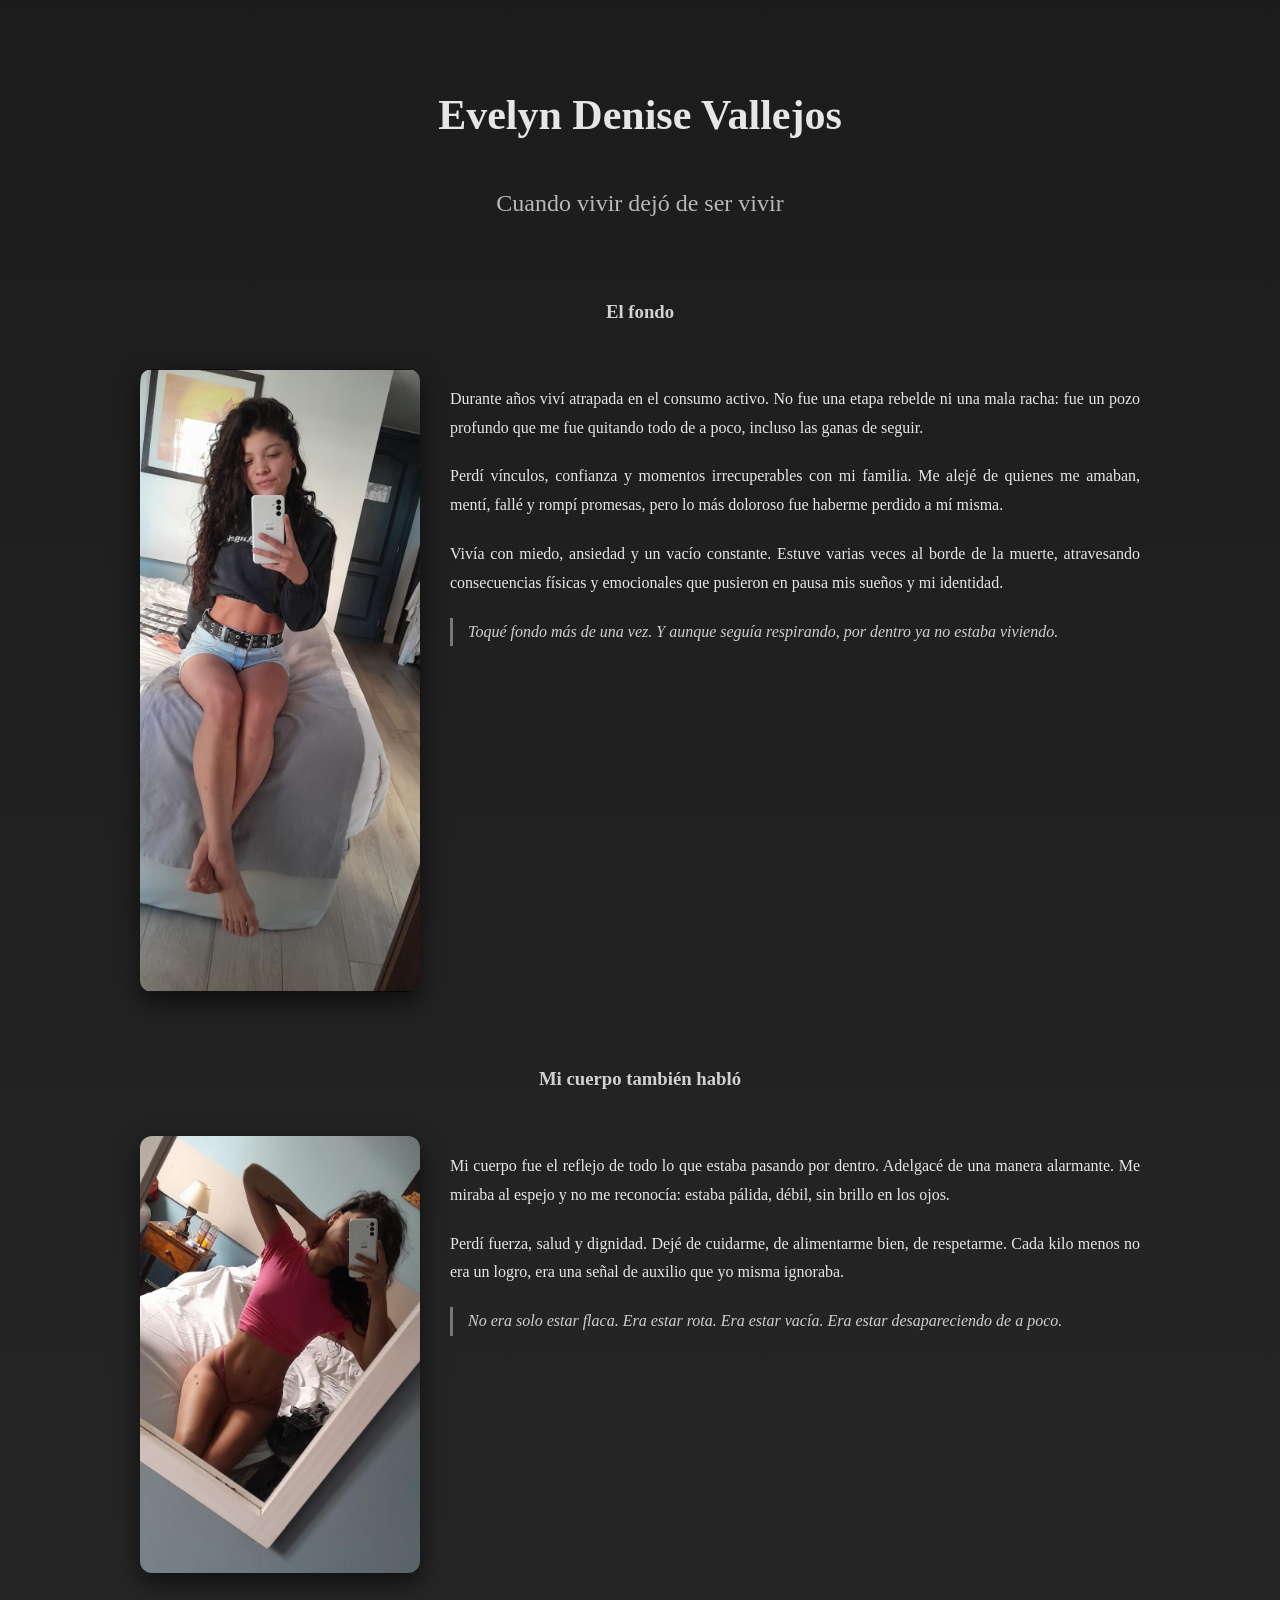
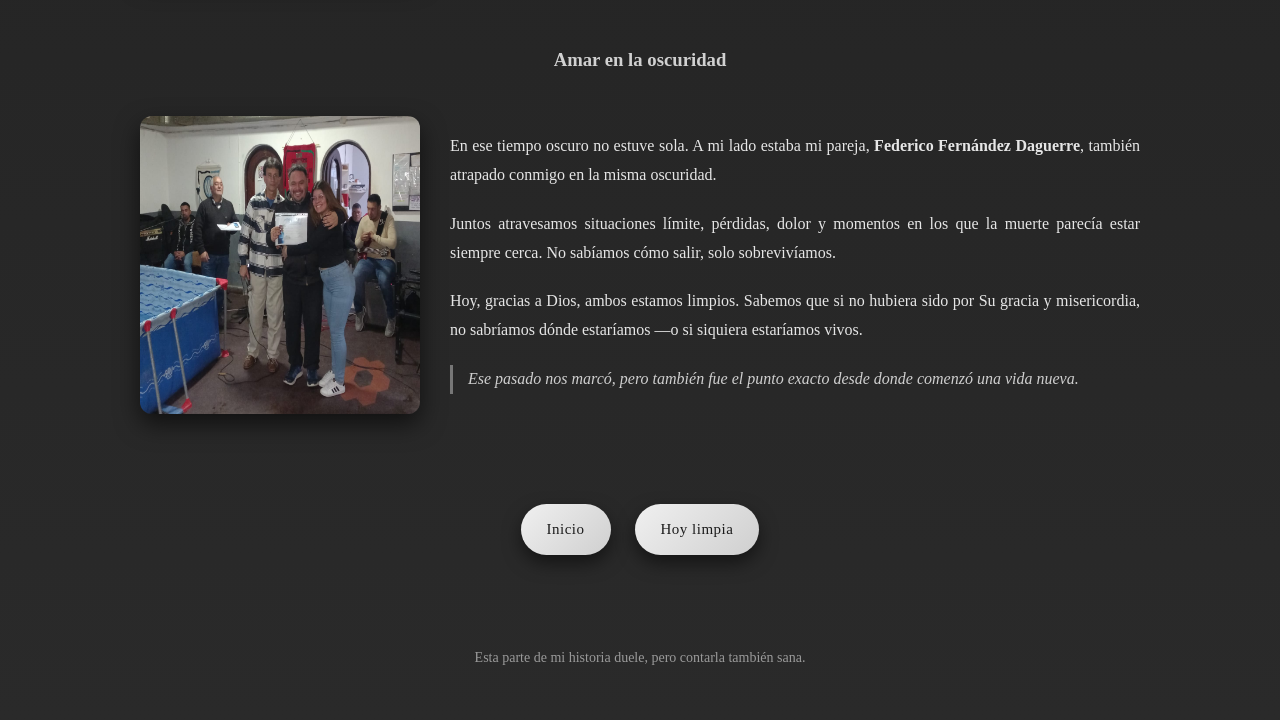
==== enconsumo.html @ 3ae0a7bd "Initial commit" ====
<!DOCTYPE html>
<html lang="es">
<head>
    <meta charset="UTF-8">
    <title>En consumo – Mi momento más oscuro</title>

    <link rel="stylesheet" href="enconsumo.css">
</head>

<body>

<div class="contenedor">

    <h1>Evelyn Denise Vallejos</h1>
    <h2>Cuando vivir dejó de ser vivir</h2>

    <h3>El fondo</h3>

    <div class="perfil">
        <img src="fotos/pasado2.jpg" alt="Eve en consumo">

        <div class="texto">
            <p>
                Durante años viví atrapada en el consumo activo.
                No fue una etapa rebelde ni una mala racha: fue un pozo profundo
                que me fue quitando todo de a poco, incluso las ganas de seguir.
            </p>

            <p>
                Perdí vínculos, confianza y momentos irrecuperables con mi familia.
                Me alejé de quienes me amaban, mentí, fallé y rompí promesas,
                pero lo más doloroso fue haberme perdido a mí misma.
            </p>

            <p>
                Vivía con miedo, ansiedad y un vacío constante.
                Estuve varias veces al borde de la muerte,
                atravesando consecuencias físicas y emocionales que
                pusieron en pausa mis sueños y mi identidad.
            </p>

            <p class="destacado">
                Toqué fondo más de una vez.
                Y aunque seguía respirando, por dentro ya no estaba viviendo.
            </p>
        </div>
    </div>

    <h3>Mi cuerpo también habló</h3>

    <div class="perfil">
        <img src="fotos/pasado.jpg" alt="Eve extremadamente delgada">

        <div class="texto">
            <p>
                Mi cuerpo fue el reflejo de todo lo que estaba pasando por dentro.
                Adelgacé de una manera alarmante.
                Me miraba al espejo y no me reconocía:
                estaba pálida, débil, sin brillo en los ojos.
            </p>

            <p>
                Perdí fuerza, salud y dignidad.
                Dejé de cuidarme, de alimentarme bien,
                de respetarme.
                Cada kilo menos no era un logro,
                era una señal de auxilio que yo misma ignoraba.
            </p>

            <p class="destacado">
                No era solo estar flaca.
                Era estar rota.
                Era estar vacía.
                Era estar desapareciendo de a poco.
            </p>
        </div>
    </div>

    <h3>Amar en la oscuridad</h3>

    <div class="perfil">
        <img src="fotos/pareja.jpg" alt="Eve y Federico en consumo">

        <div class="texto">
            <p>
                En ese tiempo oscuro no estuve sola.
                A mi lado estaba mi pareja,
                <strong>Federico Fernández Daguerre</strong>,
                también atrapado conmigo en la misma oscuridad.
            </p>

            <p>
                Juntos atravesamos situaciones límite,
                pérdidas, dolor y momentos en los que
                la muerte parecía estar siempre cerca.
                No sabíamos cómo salir,
                solo sobrevivíamos.
            </p>

            <p>
                Hoy, gracias a Dios, ambos estamos limpios.
                Sabemos que si no hubiera sido por Su gracia y misericordia,
                no sabríamos dónde estaríamos —o si siquiera estaríamos vivos.
            </p>

            <p class="destacado">
                Ese pasado nos marcó,
                pero también fue el punto exacto
                desde donde comenzó una vida nueva.
            </p>
        </div>
    </div>

    <div class="links">
        <a href="index.html">Inicio</a>
        <a href="hoylimpia.html">Hoy limpia</a>
    </div>

    <footer>
        Esta parte de mi historia duele, pero contarla también sana.
    </footer>

</div>

</body>
</html>
---- enconsumo.css ----
body {
    margin: 0;
    font-family: 'Georgia', serif;
    background: linear-gradient(to bottom, #1c1c1c, #2a2a2a);
    color: #e6e6e6;
    line-height: 1.8;
}

.contenedor {
    max-width: 1000px;
    margin: auto;
    padding: 50px 25px;
}

h1, h2, h3 {
    text-align: center;
}

h1 {
    font-size: 42px;
}

h2 {
    font-weight: normal;
    color: #b8b8b8;
}

h3 {
    margin-top: 70px;
    color: #d1d1d1;
}

.perfil {
    display: flex;
    gap: 30px;
    margin-top: 40px;
    margin-bottom: 60px;
    flex-wrap: wrap;
}

.perfil img {
    width: 280px;
    max-width: 100%;
    border-radius: 12px;
    box-shadow: 0 10px 25px rgba(0,0,0,0.6);
}

.texto {
    flex: 1;
    min-width: 280px;
}

.texto p {
    margin-bottom: 20px;
    text-align: justify;
}

.destacado {
    font-style: italic;
    color: #cfcfcf;
    border-left: 3px solid #777;
    padding-left: 15px;
}

/* BOTONES */
.links {
    margin-top: 80px;
    text-align: center;
}

.links a {
    text-decoration: none;
    color: #1c1c1c;
    background: linear-gradient(135deg, #f0f0f0, #cfcfcf);
    padding: 12px 26px;
    margin: 10px;
    border-radius: 30px;
    display: inline-block;
    font-size: 15px;
    letter-spacing: 0.5px;
    box-shadow: 0 8px 18px rgba(0,0,0,0.5);
    transition: all 0.3s ease;
}

.links a:hover {
    background: linear-gradient(135deg, #d0d0d0, #b0b0b0);
    transform: translateY(-3px);
    box-shadow: 0 12px 26px rgba(0,0,0,0.6);
}

.links a:active {
    transform: translateY(0);
    box-shadow: 0 6px 14px rgba(0,0,0,0.5);
}

footer {
    margin-top: 80px;
    text-align: center;
    font-size: 14px;
    color: #9a9a9a;
}
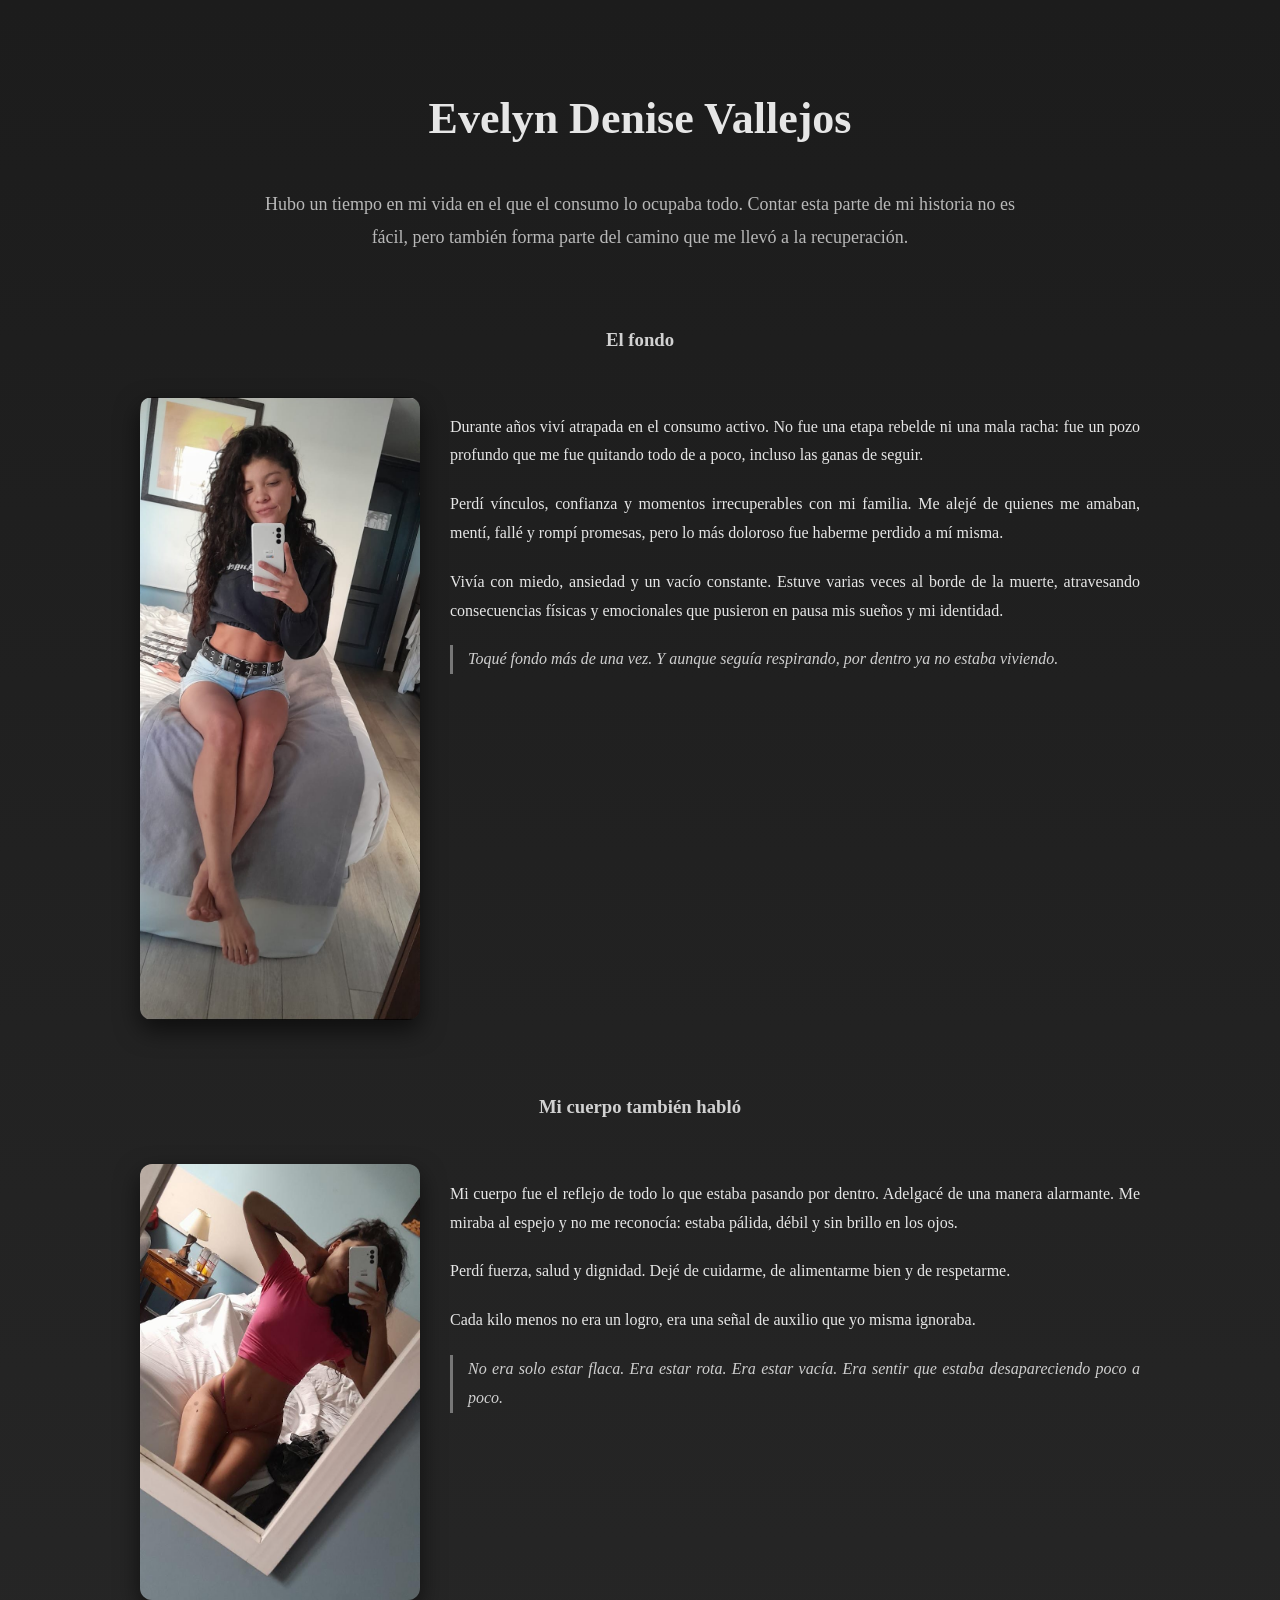
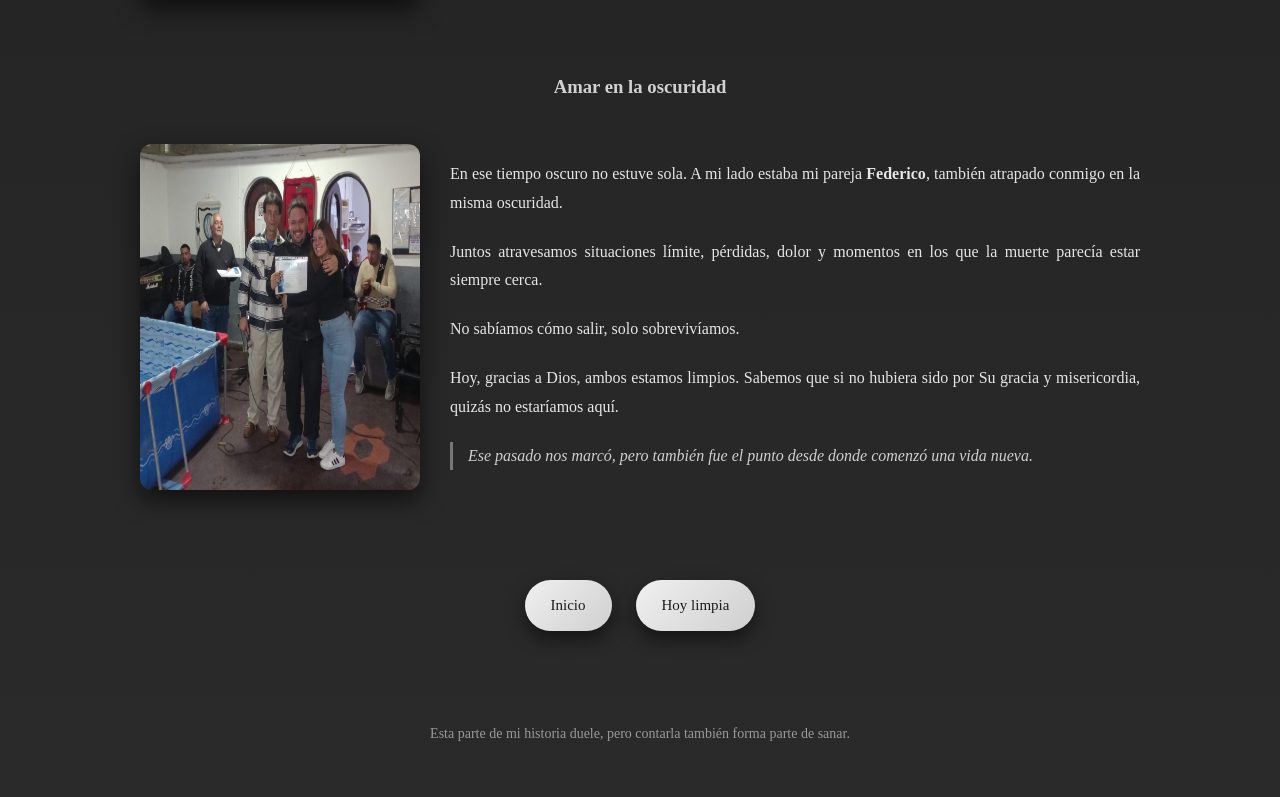
==== commit 1da6bfd9: "new improvements" ====
--- a/enconsumo.html
+++ b/enconsumo.html
@@ -1,126 +1,166 @@
 <!DOCTYPE html>
 <html lang="es">
+
 <head>
-    <meta charset="UTF-8">
-    <title>En consumo – Mi momento más oscuro</title>
+<meta charset="UTF-8">
+<title>En consumo – Mi momento más oscuro</title>
 
-    <link rel="stylesheet" href="enconsumo.css">
+<link rel="stylesheet" href="enconsumo.css">
+
 </head>
 
 <body>
 
 <div class="contenedor">
 
-    <h1>Evelyn Denise Vallejos</h1>
-    <h2>Cuando vivir dejó de ser vivir</h2>
+<header class="hero">
 
-    <h3>El fondo</h3>
+<h1>Evelyn Denise Vallejos</h1>
 
-    <div class="perfil">
-        <img src="fotos/pasado2.jpg" alt="Eve en consumo">
+<p class="apertura">
+Hubo un tiempo en mi vida en el que el consumo lo ocupaba todo.
+Contar esta parte de mi historia no es fácil,
+pero también forma parte del camino que me llevó a la recuperación.
+</p>
 
-        <div class="texto">
-            <p>
-                Durante años viví atrapada en el consumo activo.
-                No fue una etapa rebelde ni una mala racha: fue un pozo profundo
-                que me fue quitando todo de a poco, incluso las ganas de seguir.
-            </p>
+</header>
 
-            <p>
-                Perdí vínculos, confianza y momentos irrecuperables con mi familia.
-                Me alejé de quienes me amaban, mentí, fallé y rompí promesas,
-                pero lo más doloroso fue haberme perdido a mí misma.
-            </p>
 
-            <p>
-                Vivía con miedo, ansiedad y un vacío constante.
-                Estuve varias veces al borde de la muerte,
-                atravesando consecuencias físicas y emocionales que
-                pusieron en pausa mis sueños y mi identidad.
-            </p>
+<h3 class="aparecer">El fondo</h3>
 
-            <p class="destacado">
-                Toqué fondo más de una vez.
-                Y aunque seguía respirando, por dentro ya no estaba viviendo.
-            </p>
-        </div>
-    </div>
+<section class="perfil aparecer">
 
-    <h3>Mi cuerpo también habló</h3>
+<img src="fotos/pasado2.jpg" alt="Eve en consumo">
 
-    <div class="perfil">
-        <img src="fotos/pasado.jpg" alt="Eve extremadamente delgada">
+<div class="texto">
 
-        <div class="texto">
-            <p>
-                Mi cuerpo fue el reflejo de todo lo que estaba pasando por dentro.
-                Adelgacé de una manera alarmante.
-                Me miraba al espejo y no me reconocía:
-                estaba pálida, débil, sin brillo en los ojos.
-            </p>
+<p>
+Durante años viví atrapada en el consumo activo.
+No fue una etapa rebelde ni una mala racha: fue un pozo profundo
+que me fue quitando todo de a poco, incluso las ganas de seguir.
+</p>
 
-            <p>
-                Perdí fuerza, salud y dignidad.
-                Dejé de cuidarme, de alimentarme bien,
-                de respetarme.
-                Cada kilo menos no era un logro,
-                era una señal de auxilio que yo misma ignoraba.
-            </p>
+<p>
+Perdí vínculos, confianza y momentos irrecuperables con mi familia.
+Me alejé de quienes me amaban, mentí, fallé y rompí promesas,
+pero lo más doloroso fue haberme perdido a mí misma.
+</p>
 
-            <p class="destacado">
-                No era solo estar flaca.
-                Era estar rota.
-                Era estar vacía.
-                Era estar desapareciendo de a poco.
-            </p>
-        </div>
-    </div>
+<p>
+Vivía con miedo, ansiedad y un vacío constante.
+Estuve varias veces al borde de la muerte,
+atravesando consecuencias físicas y emocionales
+que pusieron en pausa mis sueños y mi identidad.
+</p>
 
-    <h3>Amar en la oscuridad</h3>
-
-    <div class="perfil">
-        <img src="fotos/pareja.jpg" alt="Eve y Federico en consumo">
-
-        <div class="texto">
-            <p>
-                En ese tiempo oscuro no estuve sola.
-                A mi lado estaba mi pareja,
-                <strong>Federico Fernández Daguerre</strong>,
-                también atrapado conmigo en la misma oscuridad.
-            </p>
-
-            <p>
-                Juntos atravesamos situaciones límite,
-                pérdidas, dolor y momentos en los que
-                la muerte parecía estar siempre cerca.
-                No sabíamos cómo salir,
-                solo sobrevivíamos.
-            </p>
-
-            <p>
-                Hoy, gracias a Dios, ambos estamos limpios.
-                Sabemos que si no hubiera sido por Su gracia y misericordia,
-                no sabríamos dónde estaríamos —o si siquiera estaríamos vivos.
-            </p>
-
-            <p class="destacado">
-                Ese pasado nos marcó,
-                pero también fue el punto exacto
-                desde donde comenzó una vida nueva.
-            </p>
-        </div>
-    </div>
-
-    <div class="links">
-        <a href="index.html">Inicio</a>
-        <a href="hoylimpia.html">Hoy limpia</a>
-    </div>
-
-    <footer>
-        Esta parte de mi historia duele, pero contarla también sana.
-    </footer>
+<p class="destacado">
+Toqué fondo más de una vez.
+Y aunque seguía respirando,
+por dentro ya no estaba viviendo.
+</p>
 
 </div>
 
+</section>
+
+
+<h3 class="aparecer">Mi cuerpo también habló</h3>
+
+<section class="perfil aparecer">
+
+<img src="fotos/pasado.jpg" alt="Eve extremadamente delgada">
+
+<div class="texto">
+
+<p>
+Mi cuerpo fue el reflejo de todo lo que estaba pasando por dentro.
+Adelgacé de una manera alarmante.
+Me miraba al espejo y no me reconocía:
+estaba pálida, débil y sin brillo en los ojos.
+</p>
+
+<p>
+Perdí fuerza, salud y dignidad.
+Dejé de cuidarme, de alimentarme bien
+y de respetarme.
+</p>
+
+<p>
+Cada kilo menos no era un logro,
+era una señal de auxilio que yo misma ignoraba.
+</p>
+
+<p class="destacado">
+No era solo estar flaca.
+Era estar rota.
+Era estar vacía.
+Era sentir que estaba desapareciendo poco a poco.
+</p>
+
+</div>
+
+</section>
+
+
+<h3 class="aparecer">Amar en la oscuridad</h3>
+
+<section class="perfil aparecer">
+
+<img src="fotos/pareja.jpg" alt="Eve y Federico en consumo">
+
+<div class="texto">
+
+<p>
+En ese tiempo oscuro no estuve sola.
+A mi lado estaba mi pareja
+<strong>Federico</strong>,
+también atrapado conmigo en la misma oscuridad.
+</p>
+
+<p>
+Juntos atravesamos situaciones límite,
+pérdidas, dolor y momentos en los que
+la muerte parecía estar siempre cerca.
+</p>
+
+<p>
+No sabíamos cómo salir,
+solo sobrevivíamos.
+</p>
+
+<p>
+Hoy, gracias a Dios, ambos estamos limpios.
+Sabemos que si no hubiera sido por Su gracia
+y misericordia, quizás no estaríamos aquí.
+</p>
+
+<p class="destacado">
+Ese pasado nos marcó,
+pero también fue el punto desde donde
+comenzó una vida nueva.
+</p>
+
+</div>
+
+</section>
+
+
+<div class="links aparecer">
+
+<a href="index.html">Inicio</a>
+<a href="hoylimpia.html">Hoy limpia</a>
+
+</div>
+
+
+<footer>
+Esta parte de mi historia duele,
+pero contarla también forma parte de sanar.
+</footer>
+
+</div>
+
+<script src="script.js"></script>
+
 </body>
-</html>
+</html>
--- a/enconsumo.css
+++ b/enconsumo.css
@@ -1,101 +1,119 @@
-body {
-    margin: 0;
-    font-family: 'Georgia', serif;
-    background: linear-gradient(to bottom, #1c1c1c, #2a2a2a);
-    color: #e6e6e6;
-    line-height: 1.8;
+body{
+margin:0;
+font-family: Georgia, serif;
+background:linear-gradient(to bottom,#1c1c1c,#2a2a2a);
+color:#e6e6e6;
+line-height:1.8;
 }
 
-.contenedor {
-    max-width: 1000px;
-    margin: auto;
-    padding: 50px 25px;
+.contenedor{
+max-width:1000px;
+margin:auto;
+padding:50px 25px;
 }
 
-h1, h2, h3 {
-    text-align: center;
+/* HERO */
+
+.hero{
+text-align:center;
+margin-bottom:50px;
 }
 
-h1 {
-    font-size: 42px;
+.hero h1{
+font-size:44px;
 }
 
-h2 {
-    font-weight: normal;
-    color: #b8b8b8;
+.apertura{
+max-width:750px;
+margin:auto;
+color:#b8b8b8;
+font-size:18px;
 }
 
-h3 {
-    margin-top: 70px;
-    color: #d1d1d1;
+/* TITULOS */
+
+h3{
+margin-top:70px;
+text-align:center;
+color:#d1d1d1;
 }
 
-.perfil {
-    display: flex;
-    gap: 30px;
-    margin-top: 40px;
-    margin-bottom: 60px;
-    flex-wrap: wrap;
+/* PERFIL */
+
+.perfil{
+display:flex;
+gap:30px;
+margin-top:40px;
+margin-bottom:60px;
+flex-wrap:wrap;
 }
 
-.perfil img {
-    width: 280px;
-    max-width: 100%;
-    border-radius: 12px;
-    box-shadow: 0 10px 25px rgba(0,0,0,0.6);
+.perfil img{
+width:280px;
+max-width:100%;
+border-radius:12px;
+box-shadow:0 10px 25px rgba(0,0,0,0.6);
 }
 
-.texto {
-    flex: 1;
-    min-width: 280px;
+.texto{
+flex:1;
+min-width:280px;
 }
 
-.texto p {
-    margin-bottom: 20px;
-    text-align: justify;
+.texto p{
+margin-bottom:20px;
+text-align:justify;
 }
 
-.destacado {
-    font-style: italic;
-    color: #cfcfcf;
-    border-left: 3px solid #777;
-    padding-left: 15px;
+.destacado{
+font-style:italic;
+color:#cfcfcf;
+border-left:3px solid #777;
+padding-left:15px;
 }
 
 /* BOTONES */
-.links {
-    margin-top: 80px;
-    text-align: center;
+
+.links{
+margin-top:80px;
+text-align:center;
 }
 
-.links a {
-    text-decoration: none;
-    color: #1c1c1c;
-    background: linear-gradient(135deg, #f0f0f0, #cfcfcf);
-    padding: 12px 26px;
-    margin: 10px;
-    border-radius: 30px;
-    display: inline-block;
-    font-size: 15px;
-    letter-spacing: 0.5px;
-    box-shadow: 0 8px 18px rgba(0,0,0,0.5);
-    transition: all 0.3s ease;
+.links a{
+text-decoration:none;
+color:#1c1c1c;
+background:linear-gradient(135deg,#f0f0f0,#cfcfcf);
+padding:12px 26px;
+margin:10px;
+border-radius:30px;
+display:inline-block;
+font-size:15px;
+box-shadow:0 8px 18px rgba(0,0,0,0.5);
+transition:all 0.3s ease;
 }
 
-.links a:hover {
-    background: linear-gradient(135deg, #d0d0d0, #b0b0b0);
-    transform: translateY(-3px);
-    box-shadow: 0 12px 26px rgba(0,0,0,0.6);
+.links a:hover{
+background:linear-gradient(135deg,#d0d0d0,#b0b0b0);
+transform:translateY(-3px);
+box-shadow:0 12px 26px rgba(0,0,0,0.6);
 }
 
-.links a:active {
-    transform: translateY(0);
-    box-shadow: 0 6px 14px rgba(0,0,0,0.5);
+footer{
+margin-top:80px;
+text-align:center;
+font-size:14px;
+color:#9a9a9a;
 }
 
-footer {
-    margin-top: 80px;
-    text-align: center;
-    font-size: 14px;
-    color: #9a9a9a;
+/* ANIMACION */
+
+.aparecer{
+opacity:0;
+transform:translateY(40px);
+transition:all 0.8s ease;
 }
+
+.aparecer.visible{
+opacity:1;
+transform:translateY(0);
+}
